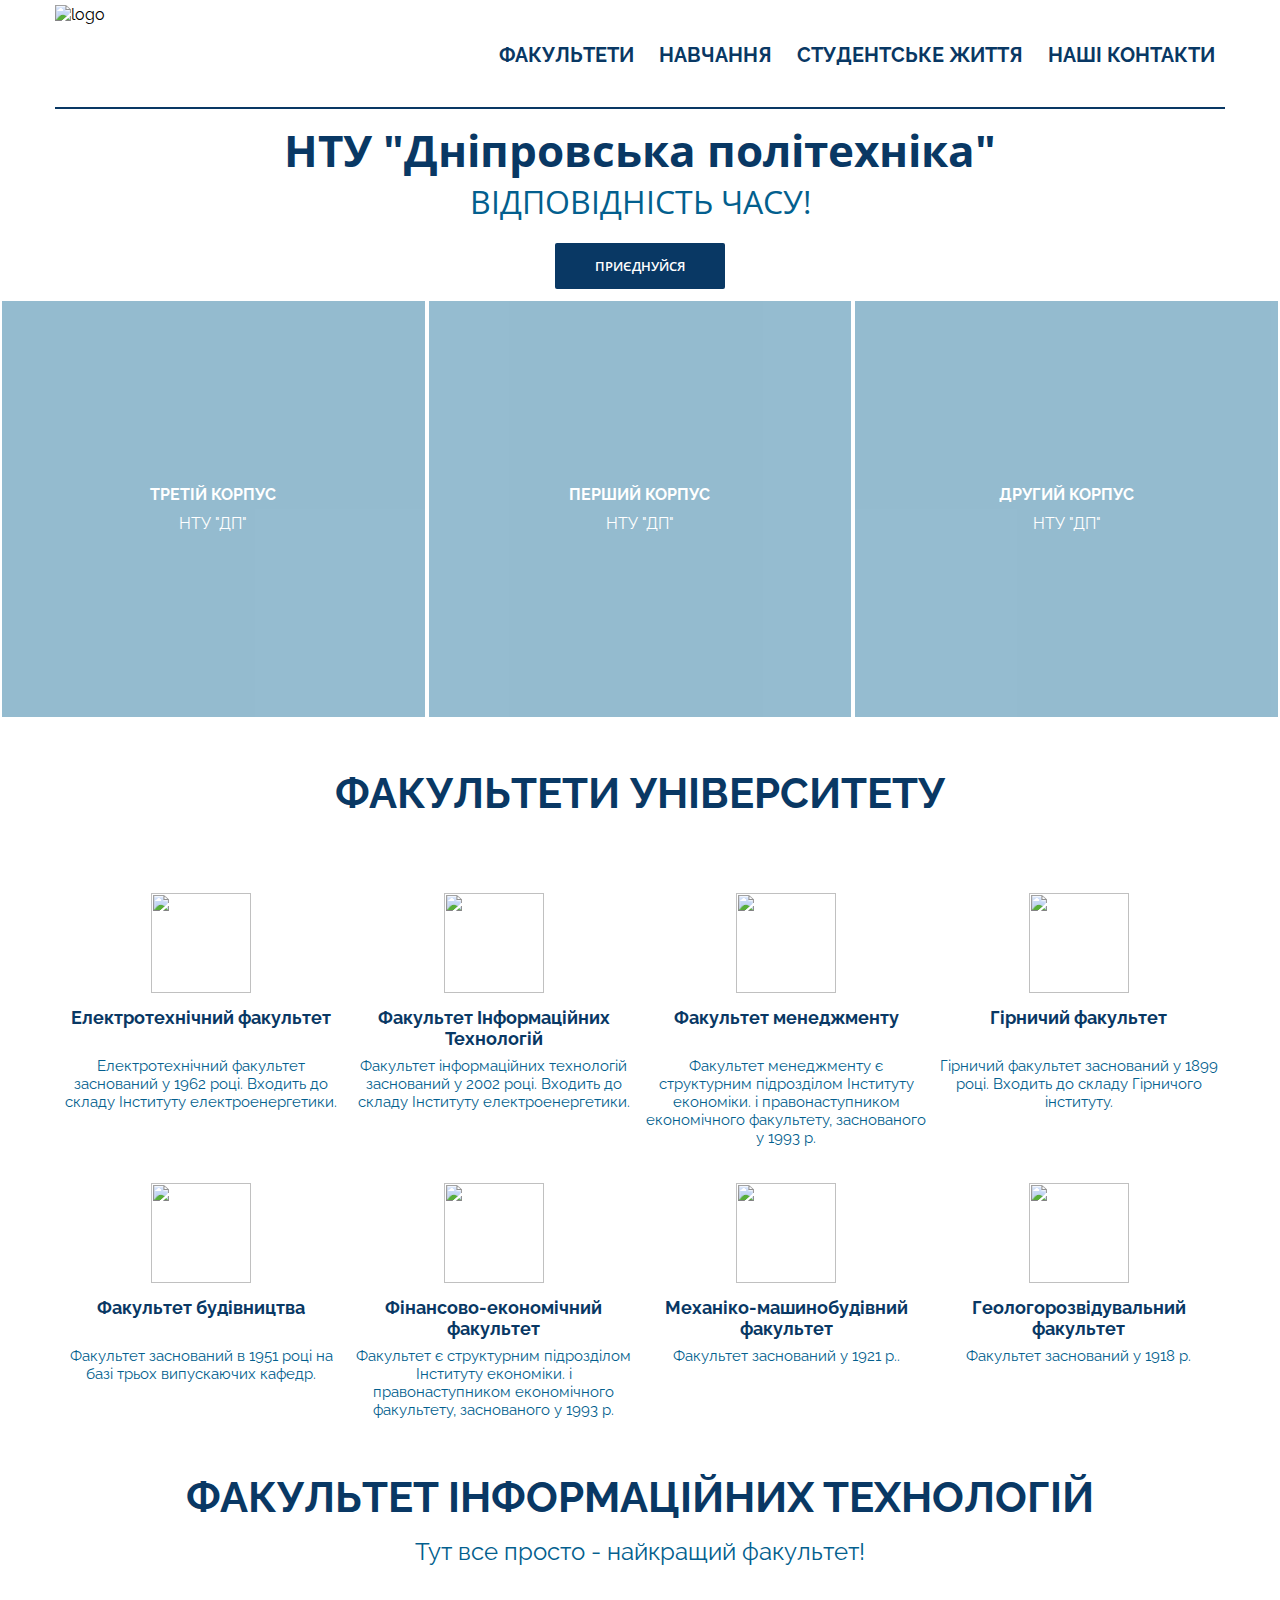
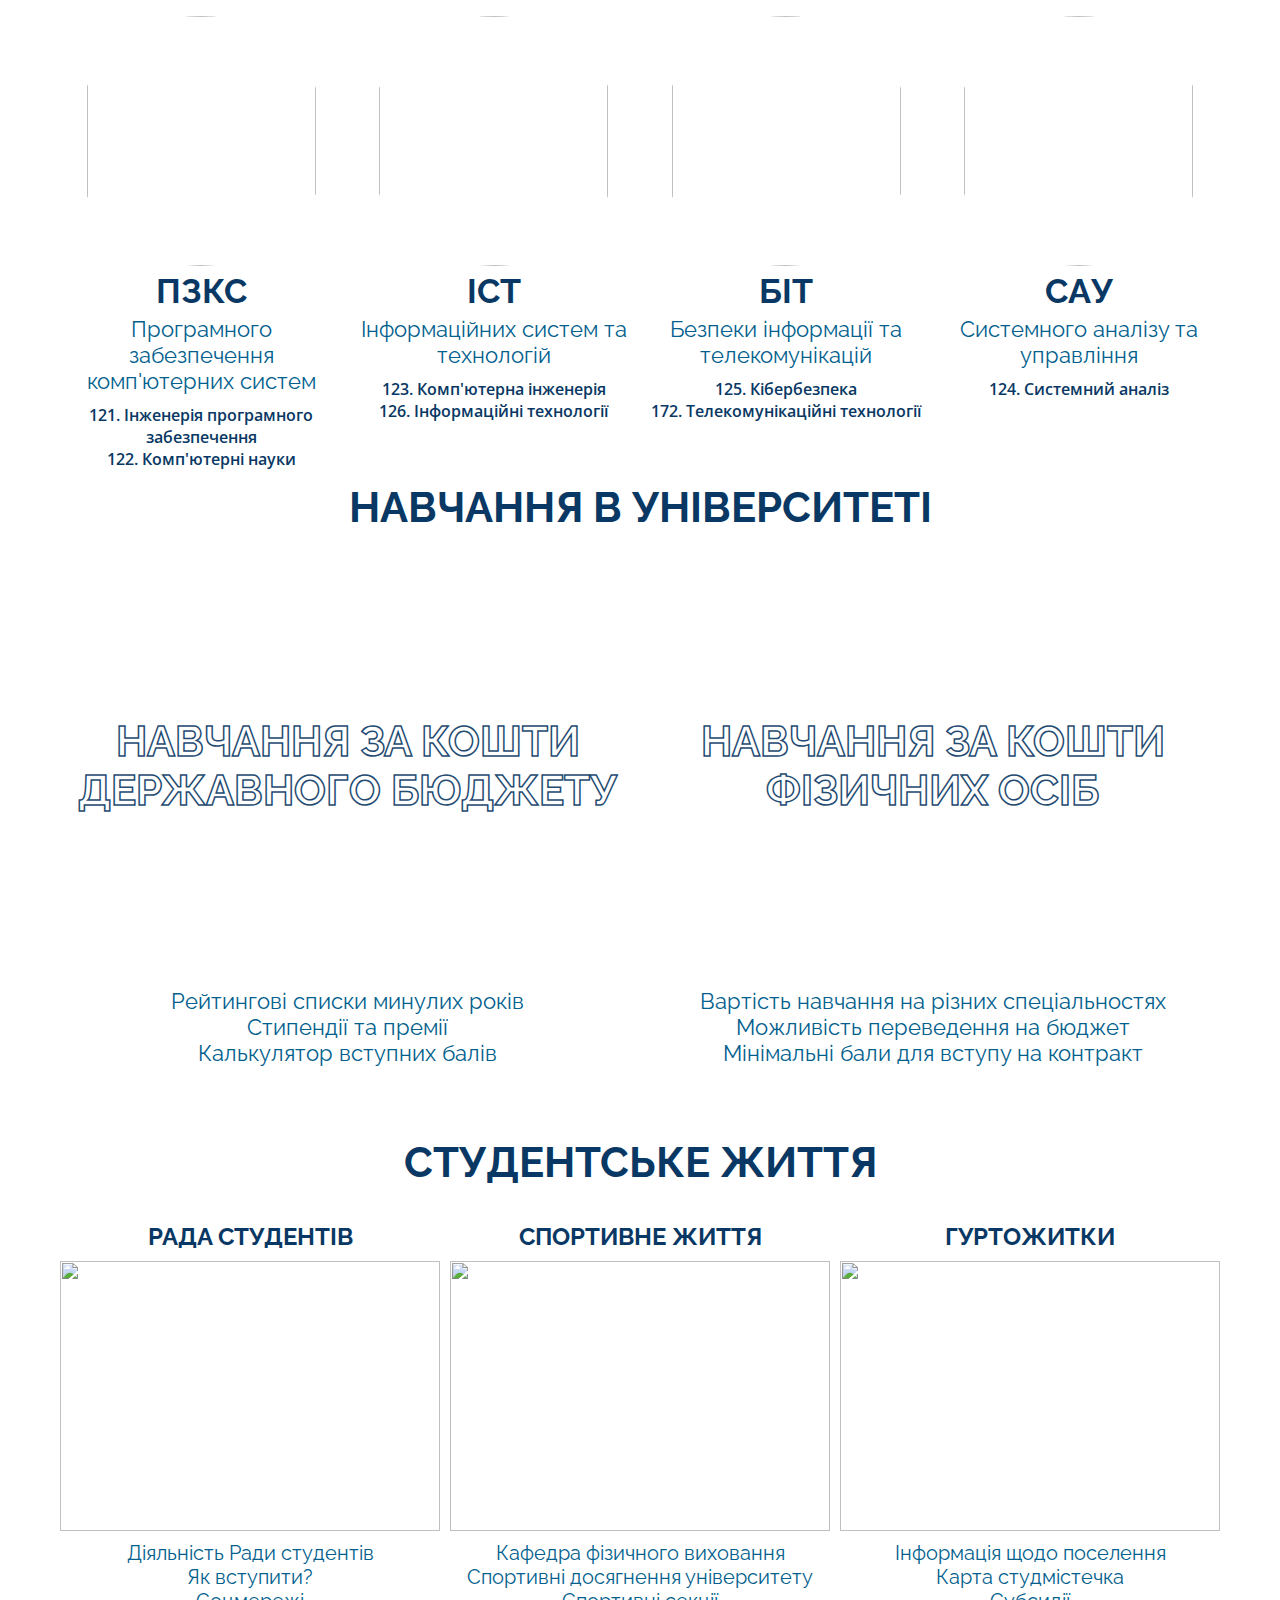
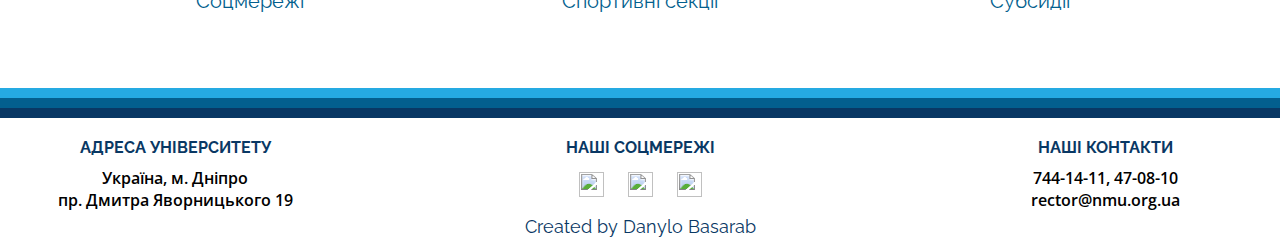
==== NTUDP/index.html @ f5c06a01 "1.0" ====
<!DOCTYPE html>
<html lang="ukr">
<head>
    <meta charset="UTF-8">
    <meta name="viewport" content="width=device-width, initial-scale=1.0">
    <meta http-equiv="X-UA-Compatible" content="ie=edge">
    <title>NTU DP</title>
    <link rel="shortcut icon" href="../NTUDP/images/favicon.ico">
    <link rel="stylesheet" href="../NTUDP/style.css">
    <link href="https://fonts.googleapis.com/css?family=Open+Sans:400,600,700|Raleway:400,700&display=swap&subset=cyrillic" rel="stylesheet">
</head>
<body>
    <!-- Header -->
    <header class="header">
        <div class="container">
            <div class="header__inner">
                <img src="../NTUDP/images/header/logo.png" alt="logo" class="header__logo">
                <nav class="header__nav">
                    <a href="#faculty" class="nav__link">Факультети</a>
                    <a href="#education" class="nav__link">Навчання</a>
                    <a href="#studlife" class="nav__link">Студентське життя</a>
                    <a href="#footer" class="nav__link">Наші контакти</a>
                </nav>
            </div>
        </div>
    </header>

    <div class="intro">
        <div class="container">
            <div class="intro__inner">
                <h1 class="intro__title">НТУ "Дніпровська політехніка"</h1>
                <h3 class="intro__subtitle">Відповідність часу!</h3>
                <a href="http://www.nmu.org.ua/ua/" class="button">Приєднуйся</a>
                </div>
            </div>
        </div>
    </div>
    <!-- Galery -->
    <div class="galery">
        <div class="galery__item">
            <img src="../NTUDP/images/galery/3-korpus.jpg" alt="" class="galery__img">
                <div class="galery__window">
                    <div class="galery__title">Третій корпус</div>
                    <div class="galery__text">НТУ "ДП"</div>
                </div>
            </div>
        <div class="galery__item">
            <img src="../NTUDP/images/galery/intro__background.jpg" alt="" class="galery__img">
                <div class="galery__window">
                    <div class="galery__title">Перший корпус</div>
                    <div class="galery__text">НТУ "ДП"</div>
            </div>
        </div> 
        <div class="galery__item">
            <img src="../NTUDP/images/galery/2-korpus.jpg" alt="" class="galery__img">
            <div class="galery__window">
                    <div class="galery__title">Другий корпус</div>
                    <div class="galery__text">НТУ "ДП"</div>
            </div>
        </div>    
    </div>
    <!-- /Galery -->

    <!-- Faculty -->
    <div class="faculty" id="faculty">
        <div class="container">
            <div class="faculty__inner">
                    <div class="main__title">Факультети університету</div>
                <div class="faculty__item">
                    <a href="http://etf.nmu.org.ua/ua">
                    <img src="../NTUDP/images/faculties/etf.png" alt="" class="faculty__img">
                    </a>
                    <h3 class="faculty__title">Електротехнічний факультет</h3>
                    <h4 class="faculty__text">Електротехнічний факультет заснований у 1962 році. Входить до складу Інституту електроенергетики.</h4>
                </div>
                <div class="faculty__item">
                    <a href="#fit">
                        <img src="../NTUDP/images/fit/fit.png" alt="" class="faculty__img">
                    </a>
                        <h3 class="faculty__title">Факультет Інформаційних Технологій</h3>
                        <h4 class="faculty__text">Факультет інформаційних технологій заснований у 2002 році. Входить до складу Інституту електроенергетики.</h4>
                </div>

                <div class="faculty__item">
                    <a href="http://fm.nmu.org.ua/ua/">
                        <img src="../NTUDP/images/faculties/fm.png" alt="" class="faculty__img">
                    </a>
                        <h3 class="faculty__title">Факультет менеджменту</h3>
                        <h4 class="faculty__text">Факультет менеджменту є структурним підрозділом Інституту економіки. і правонаступником економічного факультету, заснованого у 1993 р.</h4>
                </div>
                <div class="faculty__item">
                    <a href="http://gf.nmu.org.ua/ua/">
                        <img src="../NTUDP/images/faculties/md.png" alt="" class="faculty__img">
                    </a>
                        <h3 class="faculty__title">Гірничий факультет</h3>
                        <h4 class="faculty__text">Гірничий факультет заснований у 1899 році. Входить до складу Гірничого інституту.</h4>
                </div>
                <div class="faculty__item">
                    <a href="http://fb.nmu.org.ua/ua/">
                        <img src="../NTUDP/images/faculties/fb.png" alt="" class="faculty__img">
                    </a>
                        <h3 class="faculty__title">Факультет будівництва</h3>
                        <h4 class="faculty__text">Факультет заснований в 1951 році на базі  трьох випускаючих кафедр.</h4>
                    </div>
                    <div class="faculty__item">
                        <a href="http://fef.nmu.org.ua/ua/">
                            <img src="../NTUDP/images/faculties/fef.png" alt="" class="faculty__img">
                        </a>
                            <h3 class="faculty__title">Фінансово-економічний факультет</h3>
                            <h4 class="faculty__text">Факультет є структурним підрозділом Інституту економіки. і правонаступником економічного факультету, заснованого у 1993 р.</h4>
                    </div>
    
                    <div class="faculty__item">
                        <a href="http://mmf.nmu.org.ua/ua/">
                            <img src="../NTUDP/images/faculties/mmf.png" alt="" class="faculty__img">
                        </a>
                            <h3 class="faculty__title">Механіко-машинобудівний факультет</h3>
                            <h4 class="faculty__text">Факультет заснований у 1921 р..</h4>
                    </div>
                    <div class="faculty__item">
                        <a href="http://grf.nmu.org.ua/ua/">
                            <img src="../NTUDP/images/faculties/grf.png" alt="" class="faculty__img">
                        </a>
                            <h3 class="faculty__title">Геологорозвідувальний факультет</h3>
                            <h4 class="faculty__text">Факультет заснований у 1918 р.</h4>
                    </div>
            </div>
        </div>
    </div>
    <!-- /Faculty -->


    <!-- FIT -->
    <div class="fit" id="fit">
        
        <div class="container">
                <div class="main__title">Факультет інформаційних технологій</div>
                <div class="main__subtitle">Тут все просто - найкращий факультет!</div>
            <div class="fit__inner">
                

                <div class="fit__item"> 
                    <img src="./images/fit/pzks.jpeg" alt="" class="circle__img">
                    <h3 class="item__title">ПЗКС</h3>
                    <div class="item__full__title">Програмного забезпечення комп'ютерних систем</div>
                    <div class="item__specialities">
                        <p>121. Інженерія програмного забезпечення</p>
                        <p>122. Комп'ютерні науки</p>
                    </div>

                </div>

                <div class="fit__item"> 
                        <img src="./images/fit/ist.jpg" alt="" class="circle__img">
                        <h3 class="item__title">ІСТ</h3>
                        <div class="item__full__title">Інформаційних систем та технологій</div>
                        <div class="item__specialities">
                            <p>123. Комп'ютерна інженерія</p>
                            <p>126. Інформаційні технології</p>
                        </div>
    
                    </div>
                    <div class="fit__item"> 
                            <img src="../NTUDP/images/fit/bit.jpg" alt="" class="circle__img">
                            <h3 class="item__title">БІТ</h3>
                            <div class="item__full__title">Безпеки інформації та телекомунікацій</div>
                            <div class="item__specialities">
                                <p>125. Кібербезпека</p>
                                <p>172. Телекомунікаційні технології</p>
                            </div>
        
                    </div>
                    <div class="fit__item"> 
                        <img src="./images/fit/say.jpg" alt="" class="circle__img">
                        <h3 class="item__title">САУ</h3>
                        <div class="item__full__title">Системного аналізу та управління</div>
                            <div class="item__specialities">
                                    <p>124. Системний аналіз</p>
                                   
                            </div>
            
                    </div>
            </div>
        </div>
    </div>
    <!-- /FIT -->


    <!-- Education -->
    <div class="education" id="education">
        <div class="container">
            <div class="main__title__ed">Навчання в університеті</div>
                <div class="education__inner">
                    
                    <div class="education__item_1">
                        <div class="education__title">
                            <p>Навчання за кошти</p>
                            <p>державного бюджету</p>

                        </div>  
                        
                    </div>

                    <div class="education__item_2">
                        <div class="education__title">
                            <p>Навчання за кошти</p>
                            <p>фізичних осіб</p>
                        </div>
                        
                    </div>
            </div>
        </div>
    </div>
    <div class="education__bottom">
        <div class="container">
            <div class="bottom__inner">
                    <div class="education__text">
                            <a href="https://abit-poisk.org.ua/rate2019/univer/36" class="education__link">Рейтингові списки минулих років</a>
                            <a href="http://www.nmu.org.ua/ua/content/study/scholarship/stipendii.php" class="education__link">Стипендії та премії</a>
                            <a href="https://osvita.ua/consultations/konkurs-ball/" class="education__link">Калькулятор вступних балів</a>
                    </div>
                    <div class="education__text">
                            <a href="http://www.nmu.org.ua/ua/content/study/admission/umovi_vstupy/educational_forms.php" class="education__link">Вартість навчання на різних спеціальностях</a>
                            <a href="http://www.nmu.org.ua/ua/content/study/admission/admission_help/consultations.php" class="education__link">Можливість переведення на бюджет</a>
                            <a href="https://osvitoria.media/ru/news/vstup-2019-na-yaki-spetsialnosti-vstanovyly-prohidni-baly-2/" class="education__link">Мінімальні бали для вступу на контракт</a>
                    </div>
            </div>
        </div>
    </div>
    <!-- /Education -->

    <!-- studlife -->
    <div class="studlife" id="studlife">
        <div class="container">
                <div class="main__title">Студентське життя</div>
            <div class="studlife__inner">
                    
                <div class="studlife__item">
                    <div class="studlife__title">Рада студентів</div>
                    <img src="../NTUDP/images/studlife/studsovet.jpg" alt="" class="studlife__img">
                    <div class="studlife__text">
                    <a href="#" class="studlife__link">Діяльність Ради студентів</a>
                    <a href="#" class="studlife__link">Як вступити?</a>
                    <a href="#" class="studlife__link">Соцмережі</a>
                    </div>
                </div>
                <div class="studlife__item">
                    <div class="studlife__title">Спортивне життя</div>
                    <img src="../NTUDP/images/studlife/sport.jpg" alt="" class="studlife__img">
                    <div class="studlife__text">
                            <a href="http://kfv.nmu.org.ua/ua/" class="studlife__link">Кафедра фізичного виховання</a>
                            <a href="#" class="studlife__link">Спортивні досягнення університету</a>
                            <a href="http://www.nmu.org.ua/ua/content/student_life/sportlife/nmu_teems/" class="studlife__link">Спортивні секції</a>
                    </div>
                </div>
                <div class="studlife__item">
                    <div class="studlife__title">Гуртожитки</div>
                    <img src="../NTUDP/images/studlife/obschaga.jpg" alt="" class="studlife__img">
                    <div class="studlife__text">
                            <a href="#" class="studlife__link">Інформація щодо поселення</a>
                            <a href="map.html" class="studlife__link">Карта студмістечка</a>
                            <a href="https://subsidii.ioc.gov.ua/" class="studlife__link">Субсидії</a>
                    </div>
                </div>
            </div>
        </div>
    </div>
    <!-- /studlife -->
    
    <!-- Footer -->
    <div class="footer__up">
            
    </div>
    <div class="footer__mid">

    </div>
    <div class="footer__down">
            
    </div>

    <footer class="footer" id="footer">
        <div class="container">
            <div class="footer__inner">
                <div class="footer__part">
                    <div class="footer__title">Адреса університету</div>
                    <div class="footer__text">
                        <p>Україна, м. Дніпро</p>
                        <p>пр. Дмитра Яворницького 19</p>
                    </div>
                </div>
                <div class="footer__part">
                    <div class="footer__title">Наші соцмережі</div>
                    <div class="footer__social">  
                        <a href="https://www.facebook.com/ntudp">
                            <img src="../NTUDP/images/footer/facebook.svg" alt="" class="social__img"></a>
                        
                        <a href="https://www.instagram.com/dniprotech">
                            <img src="../NTUDP/images/footer/instagram.svg" alt="" class="social__img"></a>
                         
                        <a href="https://t.me/ntudp">
                            <img src="../NTUDP/images/footer/telegram.svg" alt="" class="social__img">
                        </a>
                        
                    </div>
            
                </div>
                <div class="footer__part">                 
                    <div class="footer__title">Наші контакти</div>
                    <div class="footer__text">
                        <p>744-14-11, 47-08-10</p>
                        <p>rector@nmu.org.ua</p>
                    </div> 
                </div>
                
            </div>
            <p class="copyright__text">Created by Danylo Basarab</p>
        </div>  
    </footer>
    
<!-- /Footer -->
</body>
</html>
---- NTUDP/style.css ----
/* 
Use the following CSS rules to specify these families:

font-family: 'Raleway', sans-serif;
font-family: 'Open Sans', sans-serif;
*/

/* General */

h1,h2,h3,h4,h5,h6{
    margin: 0;
}
p{
    margin: 0;
}

body{
    margin: 0;
    font-family: 'Raleway', sans-serif;
    background-color: #fff;
    
}
*,
*:before,
*:after{
    box-sizing: border-box;
}

.container{
   width: 100%;
   max-width: 1200px;
   margin: 0 auto;
   padding: 0 15px;
   
}
/* /General */

/* Header */
.header{
    
    width: 100%;
    height: 120px;
    position: absolute;
    top: 0;
    left: 0;
    z-index: 1;
    
   
}
.header__inner{
    display: flex;
    justify-content: space-between;
    align-items: center;
    padding-top: 5px;
    padding-bottom: 2px;
    border-bottom: 2px #093864 solid;
   
    
}
.header__logo{
    width: 100px;
    height: 100px;
    
}
.header__nav{
    
    font-size: 20px;
    font-weight: 700;
    
}
.nav__link{
    text-transform: uppercase;
    text-decoration: none;
    padding: 0 10px;
    color:#093864;
}
.nav__link:hover{
    transition: .1s linear;
    
    font-size: 22px;
    
}
.intro{
    
    display: flex;
    flex-direction: column;
    justify-content: center;
    
}
.intro__inner{
    max-width: 900px;
    width: 100%;
    margin: 0 auto;
    text-align: center;
   
    padding-top: 120px;
    font-family: 'Open Sans', sans-serif;
    color: #093864;
    display: block;
    
}
.intro__title{
    font-size: 44px;
    
    font-weight: 700;
    
}
.intro__subtitle{
    font-size: 32px;
    font-weight: 400;
    color: #035f8e;
    text-transform: uppercase;
}
.button{
    text-transform: uppercase;
    text-decoration: none;
    display: inline-block;
   
    background-color: #093864;
    color: #fff;
    font-size: 13px ;
    font-weight: 600;
    padding: 14px 40px;
    margin-top: 20px;
    border-radius: 2px;
}
.button:hover{
    background-color: #035f8e;
    transition: .2s;
}

/* Galery */

.galery{
    display: flex;
    margin-top: 10px;
    
    
}
.galery__item{
    position: relative;
    width: 33.33333%;
    height: 420px;
    overflow: hidden;
    border: #fff 2px solid;
}


.galery__img{
    position: relative;
    transform: translate3d(-50%, -35%,0);
    top: 50%;
    left: 50%;
}

.galery__window{
    
    display: flex;
    flex-direction: column;
    text-align: center;
    justify-content: center;
    width: 100%;
    height: 100%;
    background-color:rgba(3,95,142,.7);
    position: absolute;
    top: 0;
    left: 0;
    z-index: 2;
    color: white;
    opacity: .6;
}
.galery__window:hover{
    opacity: 0;
    transition: .2s;
}
.galery__title{
    font-weight: 700;
    margin-bottom: 10px;
    text-transform: uppercase;
}
.galery__text{
    font-weight: 400;
}


/* Faculties */

.faculty{
    padding-top: 50px;
    padding-bottom: 30px;
    text-align: center;
}
.faculty__inner{
    display: flex;
    flex-wrap: wrap;
    
}
.main__title{
    font-size: 42px;
    text-transform: uppercase;
    width: 100%;
    padding-bottom: 35px;
    color: #093864;
    font-weight: 700;
}
.faculty__item{
    margin-top: 40px;
    width: 25%;
    text-align: center;
    height: 250px;
}

.faculty__img{
    width: 100px;
    height: 100px;
}
.faculty__img:hover{
    transition: .3s;
    width: 120px;
    height: 120px;
    
}

.faculty__title{
    font-weight: 700;
    font-size: 18px;
    color: #093864;
    margin-top: 10px;
    padding-bottom: 20px;
    height: 50px;
   
}




.faculty__text{
    font-weight: 400;
    font-size: 15px;
    color: #035f8e;
    margin: 0 5px;
    
}
/* /Faculty */

/* FIT */
.fit{
    text-align: center;
    height: 620px;
    padding-top: 10px;
    
    
}
.main__subtitle{
    color: #035f8e;
    font-size: 24px;
    margin-top: -20px;
    padding-bottom: 25px;
}

.fit__logo{
    width: 150px;
    height: 170px;
}
.fit__inner{
    padding-top: 25px;
    display: flex;
    justify-content: space-between;
}
.fit__item{
    width: 25%;
    margin: 0 5px;
}
.circle__img{
    border-radius: 100%;
    width: 90%;
    height: 250px;
    margin-bottom: 5px;
    
}
.fit__item:hover{
    margin-top: 10px;
    transition: .2s;
}
.item__title{
    font-size: 34px;
    font-weight: 700;
    color: #093864;
    margin-bottom: 5px;
}
.item__full__title{
    color: #035f8e;
    font-size: 22px;
    font-weight: 400;
    margin-bottom: 10px;
    
    
}
.item__specialities{
    font-family: 'Open Sans', sans-serif;   
    font-weight: 600;
    color: #093864;
}

/* /FIT */


/* Education */

.education{
    height: 500px;
    text-align: center;
    margin-bottom: 5px;
    color: white;
    
}
.education__inner{
    display: flex;
    justify-content: space-between;
    
}
.main__title__ed{
    font-size: 42px;
    text-transform: uppercase;
    width: 100%;
    padding-bottom: 35px;
    color: #093864;
    font-weight: 700;
    
}
.education__item_1{
    opacity: .9;
    width: 50%;
    height: 400px;
    overflow: hidden;
    background: url(../NTUDP/images/education/magistr.jpg);
    margin-left: 5px;
    margin-right: 5px; 
}

.education__item_2{
    opacity: .9;
    width: 50%;
    height: 400px;
    overflow: hidden;
    background: url(../NTUDP/images/education/contract\ 3.jpg);
    margin-left: 5px;
    margin-right: 5px;
}
.education__title{
    text-transform: uppercase;
    color: white;
    font-weight: 700;
    font-size: 42px;
    padding-top: 150px;
    -webkit-text-stroke: #093864 1.5px;
}

.education__bottom{
    height: 150px;
}
.bottom__inner{
    display: flex;
    justify-content: space-between;
}
.education__text{
    display: flex;
    flex-direction: column;
    width: 50%;
    text-align: center;
   
}
.education__link{
    font-size: 22px;
    font-weight: 400;
    color: #035f8e;
    text-decoration: none;
    
    
    
}
.education__link:hover{
    font-size: 24px;
    color: #093864;
    transition: .2s;
    
    
}




/* /Education */

/* Studlife */

.studlife{
    text-align: center;
    height: 550px;
}
.studlife__inner{
    display: flex;
    justify-content: space-between;
}
.studlife__item{
    width: 33.33333%;
    color: #093864;
    margin: 0 5px;
    
    
}
.studlife__title{
    font-size: 24px;
    text-transform: uppercase;
    font-weight: bold;
    
}
.studlife__img{
    
    width: 100%;
    height: 270px;
    margin-bottom: 10px;
    margin-top: 10px;
}
.studlife__item:hover{
    margin-top: 10px;
    transition: .2s;
    opacity: 1;
}

.studlife__text{
    display: flex;
    flex-direction: column;
}
.studlife__link{
    text-decoration: none;
    color: #035f8e;
    font-size: 20px;

}
.studlife__link:hover{
    transition: .1s;
    color: #093864;
    font-size: 22px;
}
/* /Studlife */


/* Footer */
.footer__up{
    background-color: #25aae2;
    height: 10px;
}
.footer__mid{
    height: 10px;
    background-color: #035f8e;
}
.footer__down{
    height: 10px;
    background-color:#093864;
    
}

.footer{
    text-align: center;
    height: 100px;
    color: #093864;
    margin-top: 10px;
}
.footer__inner{
    display: flex;
    justify-content: space-between;
}
.footer__part{
    width: 33.33333%;
    max-width: 240px;
    
}
.footer__social{
    display: block;
    align-items: center;
    margin-top: 15px;
}
.social__img{
    width: 25px;
    height: 25px;
    margin: 0 10px;
}
.social__img:hover{
    transition: .2s;
    width: 30px;
    height: 30px;
    
}
.footer__title{
    font-size: 16px;
    text-transform: uppercase;
    text-align: center;
    font-weight: 700;
    margin: 10px 0;
    
}
.footer__text{
    font-weight: 600;
    color: #000;
    font-family: 'Open Sans', sans-serif;
    
}


.copyright__text{
    font-size: 18px;
    margin-top: 5px;
    color: #093864;
    padding-bottom: 5px;
}
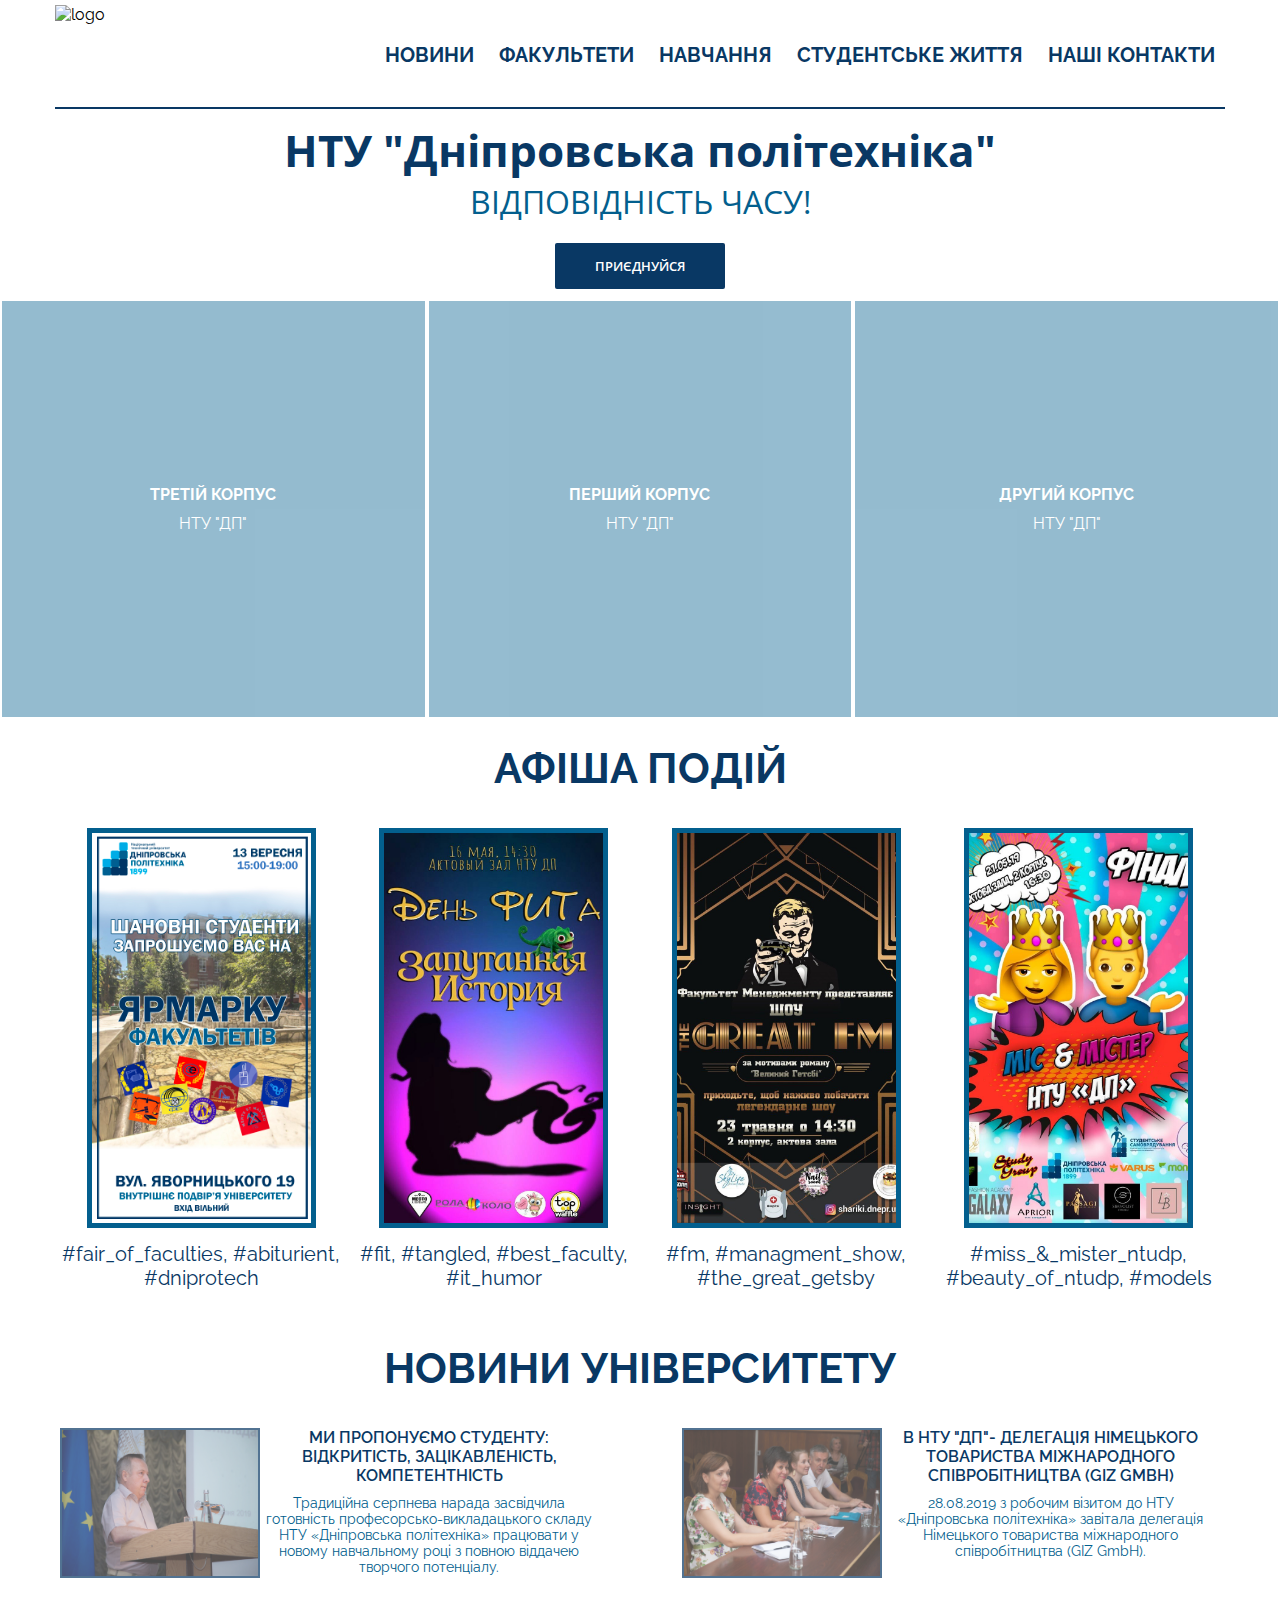
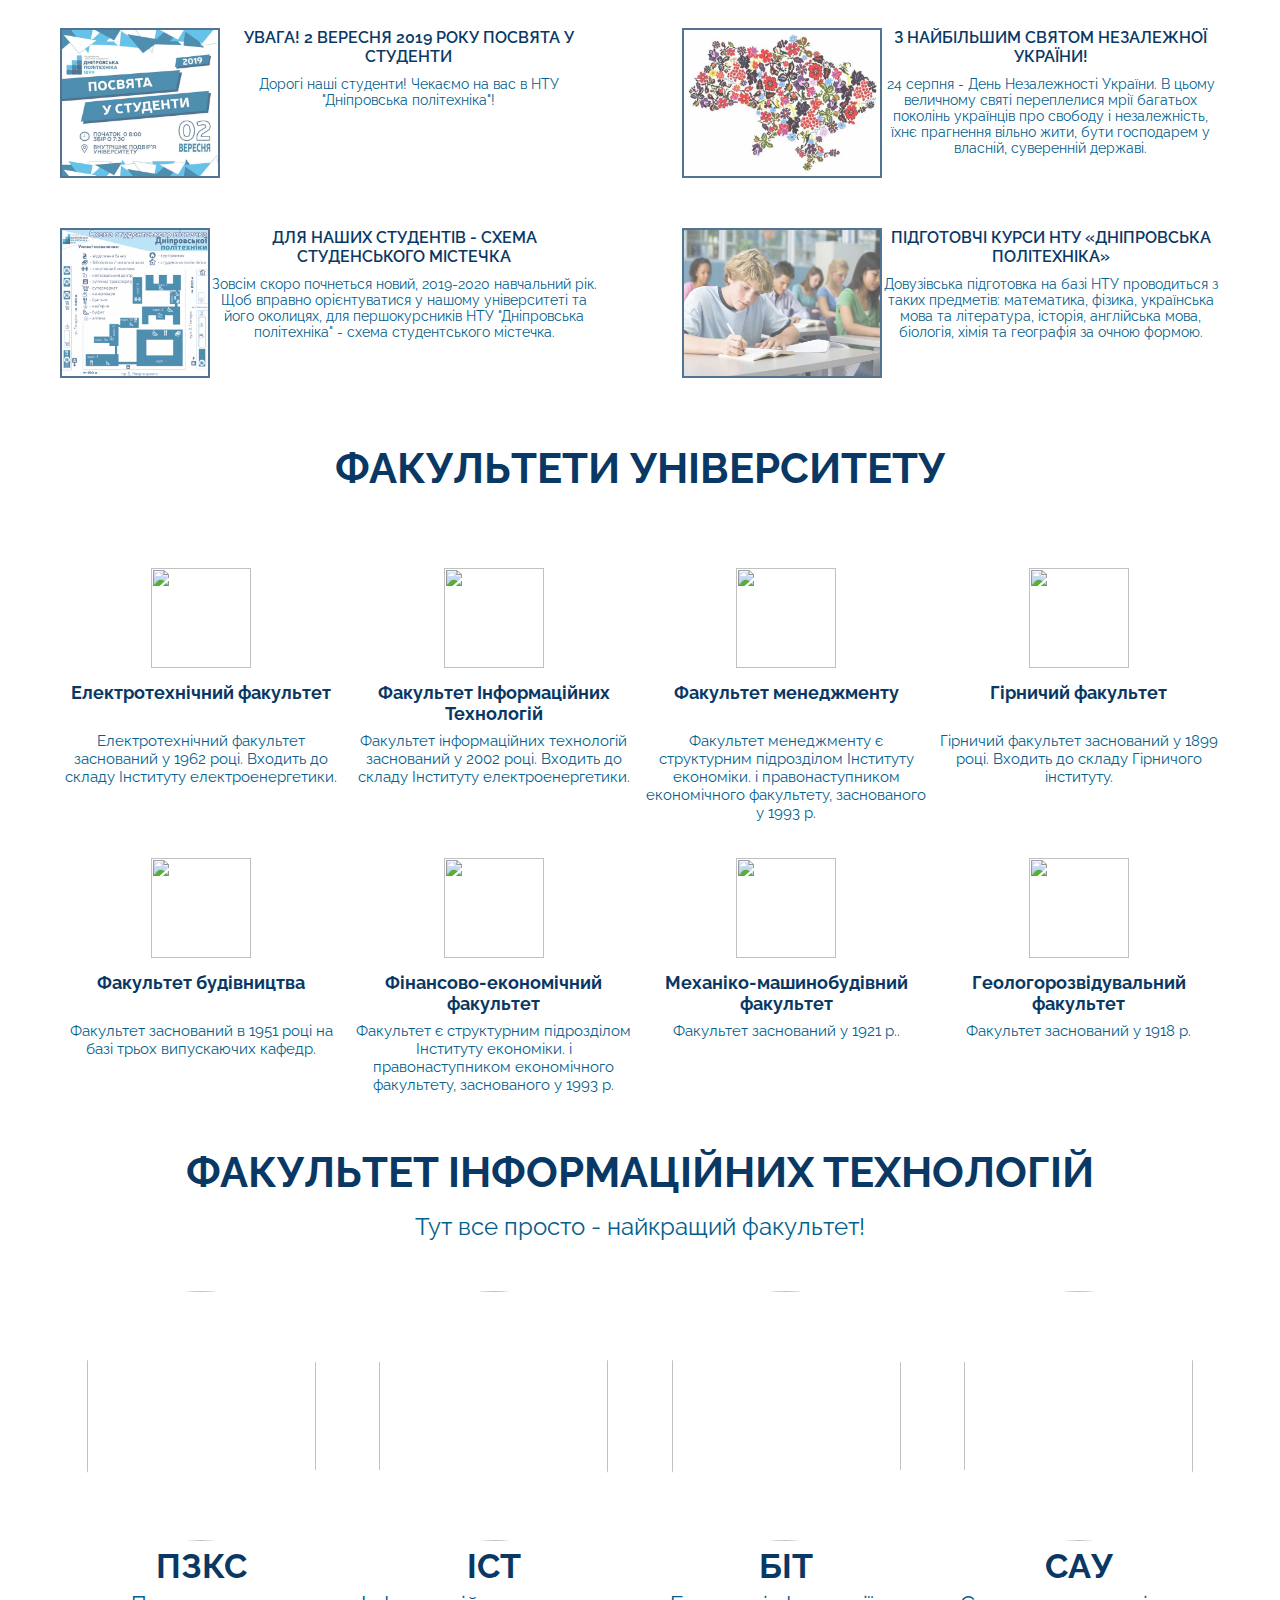
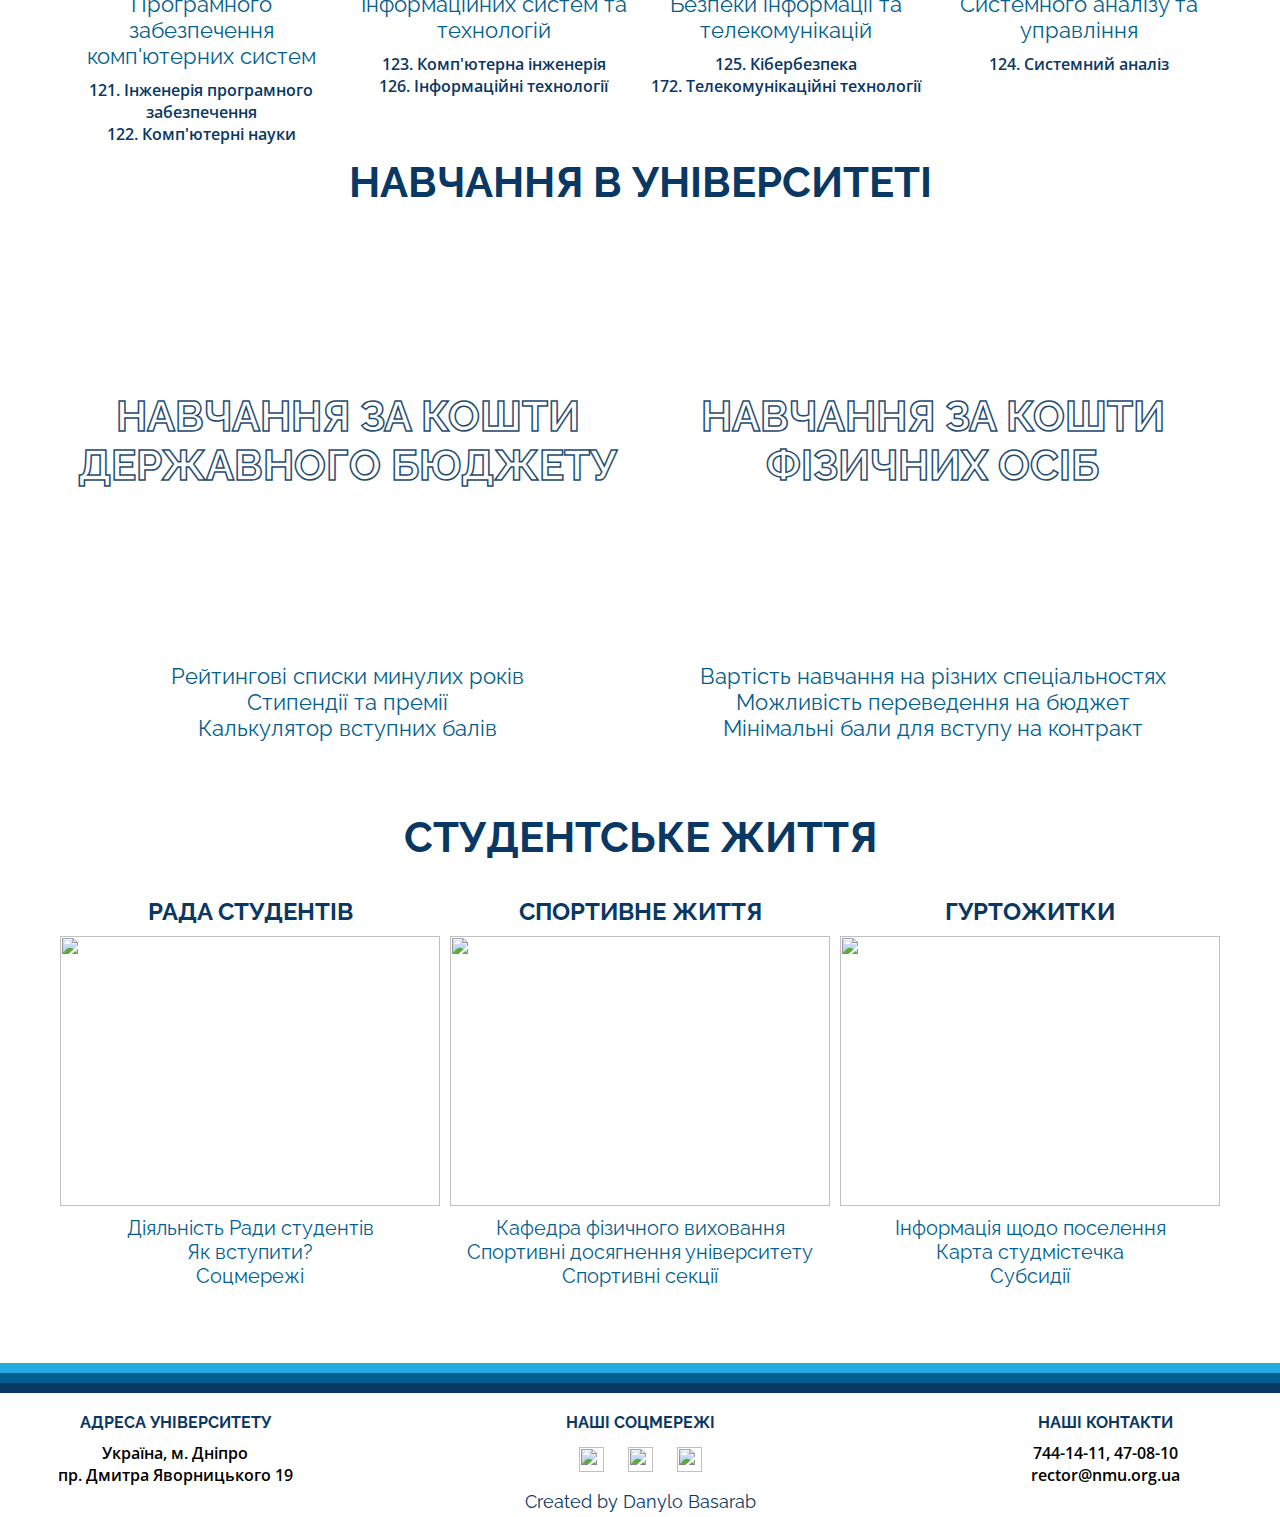
==== commit 388fc152: "changed index and style files" ====
--- a/NTUDP/index.html
+++ b/NTUDP/index.html
@@ -16,6 +16,7 @@
             <div class="header__inner">
                 <img src="../NTUDP/images/header/logo.png" alt="logo" class="header__logo">
                 <nav class="header__nav">
+                    <a href="#news" class="nav__link">Новини</a>
                     <a href="#faculty" class="nav__link">Факультети</a>
                     <a href="#education" class="nav__link">Навчання</a>
                     <a href="#studlife" class="nav__link">Студентське життя</a>
@@ -61,6 +62,99 @@
     </div>
     <!-- /Galery -->
 
+    <!-- poster -->
+    <div class="poster">
+        <div class="container">
+                <div class="main__title">Афіша подій</div>
+            <div class="poster__inner">
+                <div class="poster__item">
+                    <img src=".//images/posters/Fair poster (ntudp) 1.1.jpg" alt="" class="img__poster">
+                    <div class="poster__text">
+                        <p>#fair_of_faculties, #abiturient, #dniprotech</p>
+                    </div>
+                </div>
+                <div class="poster__item">
+                        <img src=".//images/posters/афиша дня фита.jpg" alt="" class="img__poster">
+                        <div class="poster__text">
+                            <p>#fit, #tangled, #best_faculty, #it_humor</p>
+                            
+                        </div>
+                </div>
+                <div class="poster__item">
+                        <img src=".//images/posters/гетсби.jpg" alt="" class="img__poster">
+                        <div class="poster__text">
+                            <p>#fm, #managment_show, #the_great_getsby</p>
+                            
+                        </div>
+                </div>
+                <div class="poster__item">
+                        <img src=".//images/posters/афиша миски.jpg" alt="" class="img__poster">
+                        <div class="poster__text">
+                            <p>#miss_&_mister_ntudp, #beauty_of_ntudp, #models</p>
+                            
+                        </div>
+                </div>
+            </div>
+        </div>
+    </div>
+    <!-- /poster -->
+
+    <!-- news -->
+    <div class="news" id="news">
+        <div class="container">
+                <div class="main__title">Новини університету</div>
+            <div class="news__inner">
+                    <div class="news__item">
+                            <img src=".//images/news/news_1.jpg" alt="" class="img__news">
+                            <div class="news__content">
+                            <div class="news__title">Ми пропонуємо студенту: відкритість, зацікавленість, компетентність</div>
+                            <div class="news__text">Традиційна серпнева нарада засвідчила готовність професорсько-викладацького складу НТУ «Дніпровська політехніка» працювати у новому навчальному році з повною віддачею творчого потенціалу. </div>
+                        </div>
+                        </div>
+                    <div class="news__item">
+                            <img src=".//images/news/news_2.jpg" alt="" class="img__news">
+                            <div class="news__content">
+                            <div class="news__title">В НТУ "ДП"- делегація Німецького товариства міжнародного співробітництва (GIZ GmbH)</div>
+                            <div class="news__text">28.08.2019 з робочим візитом до НТУ «Дніпровська політехніка» завітала делегація Німецького товариства міжнародного співробітництва (GIZ GmbH). </div>
+                        </div>
+                    </div>
+                    <div class="news__item">
+                            <img src=".//images/news/news_3.jpg" alt="" class="img__news">
+                            <div class="news__content">
+                            <div class="news__title">Увага! 2 вересня 2019 року посвята у студенти</div>
+                            <div class="news__text">Дорогі наші студенти! Чекаємо на вас в НТУ "Дніпровська політехніка"!</div>
+                        </div>
+                    </div>
+                <div class="news__item">
+                    <img src=".//images/news/news_4.jpg" alt="" class="img__news">
+                    <div class="news__content">
+                        <div class="news__title">З найбільшим святом незалежної України!</div>
+                        <div class="news__text">24 серпня - День Незалежності України. В цьому величному святі переплелися мрії багатьох поколінь українців про свободу і незалежність, їхнє прагнення вільно жити, бути господарем у власній, суверенній державі. </div>
+                    </div>    
+                </div>
+                
+                <div class="news__item">
+                        <img src=".//images/news/news_5.jpg" alt="" class="img__news">
+                        <div class="news__content">
+                            <div class="news__title">Для наших студентів - схема студенського містечка</div>
+                            <div class="news__text">Зовсім скоро почнеться новий, 2019-2020 навчальний рік. Щоб вправно орієнтуватися у нашому університеті та його околицях, для першокурсників НТУ "Дніпровська політехніка" - схема студентського містечка. </div>
+                        </div>    
+                    </div>
+
+                <div class="news__item">
+                            <img src=".//images/news/news_6.jpg" alt="" class="img__news">
+                            <div class="news__content">
+                                <div class="news__title">Підготовчі курси НТУ «Дніпровська політехніка»</div>
+                                <div class="news__text">Довузівська підготовка на базі НТУ проводиться з таких предметів: математика, фізика, українська мова та література, історія, англійська мова, біологія, хімія та географія за очною формою.</div>
+                        </div>    
+                    </div>
+
+            
+            </div>
+        </div>
+    </div>
+    <!-- /news -->
+
     <!-- Faculty -->
     <div class="faculty" id="faculty">
         <div class="container">
@@ -149,8 +243,9 @@
                     </div>
 
                 </div>
-
+                
                 <div class="fit__item"> 
+                    <a href="ist.html">
                         <img src="./images/fit/ist.jpg" alt="" class="circle__img">
                         <h3 class="item__title">ІСТ</h3>
                         <div class="item__full__title">Інформаційних систем та технологій</div>
@@ -158,8 +253,9 @@
                             <p>123. Комп'ютерна інженерія</p>
                             <p>126. Інформаційні технології</p>
                         </div>
-    
-                    </div>
+                    </a>
+                    </div>
+                
                     <div class="fit__item"> 
                             <img src="../NTUDP/images/fit/bit.jpg" alt="" class="circle__img">
                             <h3 class="item__title">БІТ</h3>
--- a/NTUDP/style.css
+++ b/NTUDP/style.css
@@ -32,6 +32,9 @@
    margin: 0 auto;
    padding: 0 15px;
    
+}
+a{
+    text-decoration: none;
 }
 /* /General */
 
@@ -181,6 +184,82 @@
 .galery__text{
     font-weight: 400;
 }
+/* end of galery */
+
+/* poster */
+
+.poster{
+    height: 600px;
+    text-align: center;
+    margin-top: 25px;
+}
+.poster__inner{
+    display: flex;
+    justify-content: space-between;
+}
+.poster__item{
+    width: 25%;
+    color: #093864;
+
+}
+.poster__item:hover{
+    transition: .2s;
+    padding-top: 10px;
+}
+.img__poster{
+    height: 400px;
+    border: #035f8e 5px solid;
+}
+.poster__text{
+    margin-top: 10px;
+    font-size: 20px;
+   
+}
+
+/* /poster */
+
+/* news */
+.news{
+    height: 650px;
+    text-align: center;
+    color: #035f8e;
+    font-size: 14px;
+}
+.news__inner{
+    display: flex;
+    flex-wrap: wrap;
+    justify-content: space-between;
+
+}
+.news__item{
+    width: 46%;
+    height: 200px;
+    display: flex;
+    justify-content: space-between;
+    margin: 0 5px;
+    
+}
+.news__item:hover .img__news{
+    transition: .2s;
+    opacity: 1;
+}
+
+.img__news{
+    width: 200px;
+    height: 150px;
+    border: #093864 2px solid;
+    opacity: .7;
+    
+}
+.news__title{
+    text-transform: uppercase;
+    font-weight: 600;
+    color: #093864;
+    font-size: 16px;
+    margin-bottom: 10px;
+}
+
+/* /news */
 
 
 /* Faculties */
